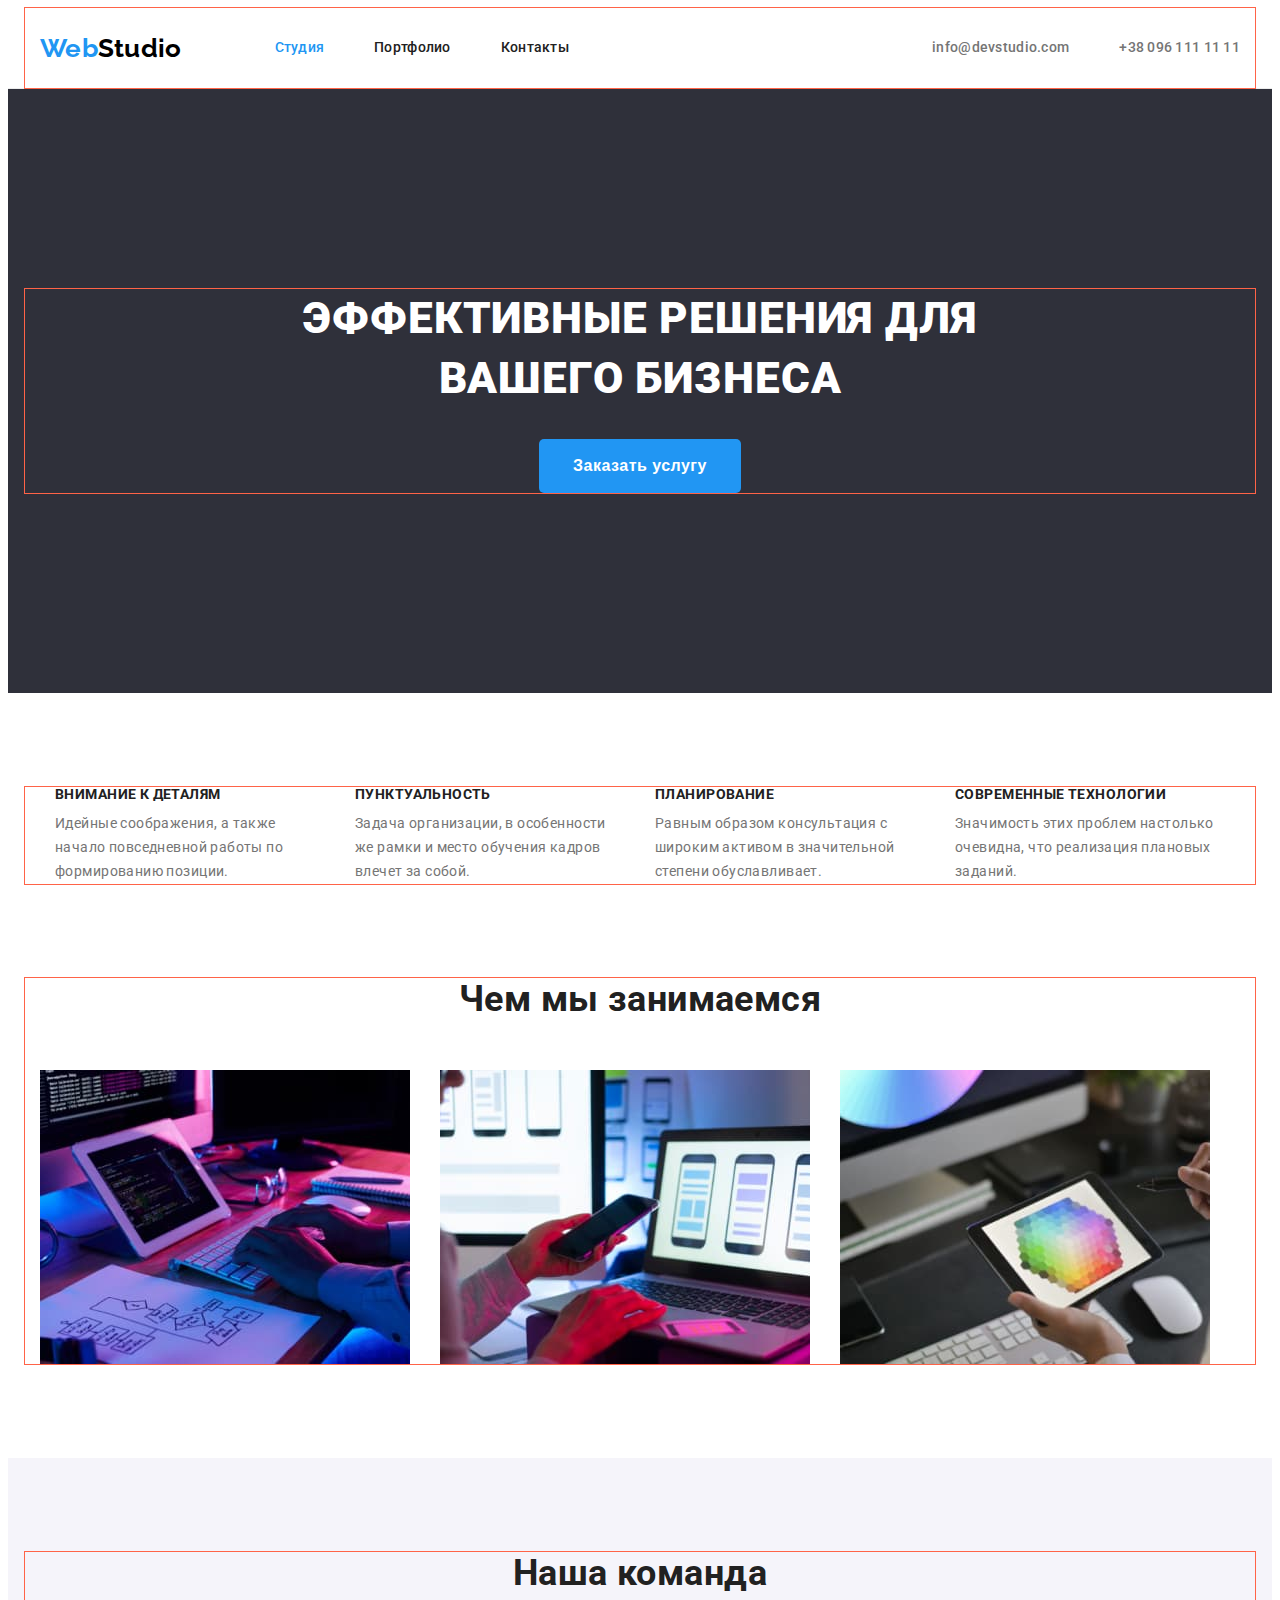
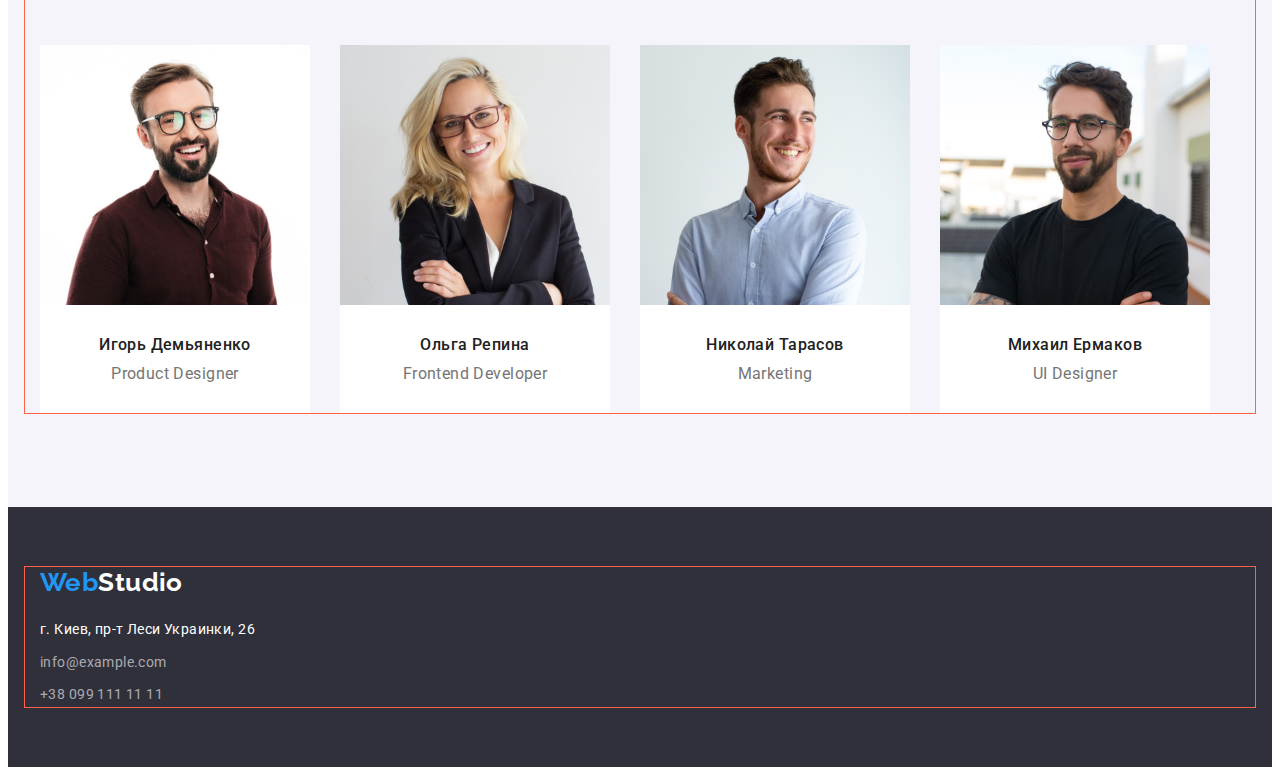
==== index.html @ d10e5b2d "New repositpry" ====
<!DOCTYPE html>
<html lang="ru">
  <head>
    <meta charset="UTF-8" />
    <meta http-equiv="X-UA-Compatible" content="IE=edge" />
    <meta name="viewport" content="width=device-width, initial-scale=1.0" />
    <title>Студия</title>

    <link rel="preconnect" href="https://fonts.googleapis.com" />
    <link rel="preconnect" href="https://fonts.gstatic.com" crossorigin />
    <link
      href="https://fonts.googleapis.com/css2?family=Raleway:wght@700&family=Roboto:wght@400;500;700;900&display=swap"
      rel="stylesheet"
    />
    <link
      rel="stylesheet"
      href="https://cdnjs.cloudflare.com/ajax/libs/modern-normalize/1.1.0/modern-normalize.min.css"
      integrity="sha512-wpPYUAdjBVSE4KJnH1VR1HeZfpl1ub8YT/NKx4PuQ5NmX2tKuGu6U/JRp5y+Y8XG2tV+wKQpNHVUX03MfMFn9Q=="
      crossorigin="anonymous"
      referrerpolicy="no-referrer"
    />
    <link rel="stylesheet" href="./css/styles.css" />
  </head>
  <body>
    <!-- Шапка сайта -->
    <header class="line">
      <nav class="nav-menu main-menu container">
        <a href="./index.html" class="logo"> <span>Web</span>Studio</a>
        <ul class="list menu">
          <li class="item"><a href="./index.html" class="link current">Студия</a></li>
          <li class="item"><a href="./portfolio.html" class="link">Портфолио</a></li>
          <li class="item"><a href="" class="link">Контакты</a></li>
        </ul>
        <!-- <div class="main-menu"> -->
        <!-- </div> -->
        <ul class="list group">
          <li class="contact-info">
            <a href="mailto:info@devstudio.com" class="contacts">info@devstudio.com</a>
          </li>
          <li class="contact-info">
            <a href="tel:+380961111111" class="contacts">+38 096 111 11 11</a>
          </li>
        </ul>
      </nav>
    </header>
    <main>
      <!-- Герой -->
      <section class="hero section-hero">
        <div class="container">
          <h1 class="hero-title">Эффективные решения для вашего бизнеса</h1>
          <button type="button" class="button order">Заказать услугу</button>
        </div>
      </section>
      <!-- Особености -->
      <section class="section">
        <div class="container">
          <h2 class="headline visiable">Особености</h2>
          <ul class="list features-flex">
            <li class="features-element">
              <h3 class="title">Внимание к деталям</h3>
              <p class="text">
                Идейные соображения, а также начало повседневной работы по формированию позиции.
              </p>
            </li>
            <li class="features-element">
              <h3 class="title">Пунктуальность</h3>
              <p class="text">
                Задача организации, в особенности же рамки и место обучения кадров влечет за собой.
              </p>
            </li>
            <li class="features-element">
              <h3 class="title">Планирование</h3>
              <p class="text">
                Равным образом консультация с широким активом в значительной степени обуславливает.
              </p>
            </li>
            <li class="features-element">
              <h3 class="title">Современные технологии</h3>
              <p class="text">
                Значимость этих проблем настолько очевидна, что реализация плановых заданий.
              </p>
            </li>
          </ul>
        </div>
      </section>

      <section class="section hide">
        <div class="container">
          <h2 class="headline">Чем мы занимаемся</h2>
          <ul class="list jobs">
            <li class="example">
              <img src="./images/box1.jpg" alt="планшет и клавиатура" width="100%" height="auto" />
            </li>
            <li class="example">
              <img src="./images/box2.jpg" alt="мобильный телефон" width="100%" height="auto" />
            </li>
            <li class="example">
              <img src="./images/box3.jpg" alt="графический планшет" width="100%" height="auto" />
            </li>
          </ul>
        </div>
      </section>

      <section class="team section">
        <div class="container">
          <h2 class="headline team">Наша команда</h2>
          <ul class="list teammates">
            <li class="cards">
              <img
                src="./images/person1.jpg"
                alt="фото Игоря Демьяненок"
                width="270"
                height="260"
              />
              <div class="info">
                <h3 class="name">Игорь Демьяненко</h3>
                <p lang="en" class="position">Product Designer</p>
              </div>
            </li>
            <li class="cards">
              <img src="./images/person2.jpg" alt="фото Ольги Репиной" width="270" height="260" />
              <div class="info">
                <h3 class="name">Ольга Репина</h3>
                <p lang="en" class="position">Frontend Developer</p>
              </div>
            </li>
            <li class="cards">
              <img
                src="./images/person3.jpg"
                alt="фото Николая Тарасова"
                width="270"
                height="260"
              />
              <div class="info">
                <h3 class="name">Николай Тарасов</h3>
                <p lang="en" class="position">Marketing</p>
              </div>
            </li>
            <li class="cards">
              <img
                src="./images/person4.jpg"
                alt="фото Михаила Ермакова"
                width="270"
                height="260"
              />
              <div class="info">
                <h3 class="name">Михаил Ермаков</h3>
                <p lang="en" class="position">UI Designer</p>
              </div>
            </li>
          </ul>
        </div>
      </section>
    </main>

    <footer class="footer bot">
      <div class="container">
        <a href="./index.html" class="logo-title"> <span class="logo bottom">Web</span>Studio</a>
        <address>
          <ul class="list contacts">
            <li class="address-bottom">
              <a
                href="https://goo.gl/maps/bymyzsBZVKp1gUPQ6"
                target="_blank"
                rel="noopener noreferrer"
                class="footer"
                >г. Киев, пр-т Леси Украинки, 26</a
              >
            </li>
            <li class="address-bottom">
              <a href="mailto:info@example.com" class="footer link">info@example.com</a>
            </li>
            <li class="address-bottom">
              <a href="tel:+380991111111" class="footer link">+38 099 111 11 11</a>
            </li>
          </ul>
        </address>
      </div>
    </footer>
  </body>
</html>
---- css/styles.css ----
/* основной цвет #212121 */
/* вторичный #757575 */
/* белый #FFFFFF 
белый футер мейл телефон color: rgba(255, 255, 255, 0.6);
*/
/* акцент #2196F3 */
/* вторичный цвет фона #F5F4FA */
/* линия в хедере #ECECEC */
/* линия для портфолио*/

:root {
  --primary-text-color: #212121;
  --secondary-text-color: #757575;
  --accent-color: #2196f3;
  --butons-text-color: #ffffff;
  --contacts-text-color: rgba(255, 255, 255, 0.6);
  --primary-white-color: #ffffff;
  --secondary-white-color: #f5f4fa;
  --primary-logo-color: #000000;
  --header-line-color: #ececec;
  --border-portfolio-color: #eeeeee;
}

.list {
  list-style: none;
  margin: 0;
  padding: 0;
}

img {
  display: block;
  max-width: 100%;
  height: auto;
}

/* Body */

body {
  background-color: var(--primary-white-color);
  color: var(--primary-text-color);
  font-family: 'Roboto', sans-serif;
  letter-spacing: 0.03em;
  font-size: 14px;
  font-weight: 400;
  font-style: normal;
}

/* container */

.container {
  width: 1200px;
  padding-left: 15px;
  padding-right: 15px;
  margin-left: auto;
  margin-right: auto;
  outline: 1px solid tomato;
}

.section {
  padding-top: 94px;
  padding-bottom: 94px;
}

.section-hero {
  padding: 200px 0;
}

.section.hide {
  padding-top: 0;
}

/* .section + .section {
  padding-top: 0;
} */

/* Logo */

.logo {
  color: var(--primary-logo-color);
  font-family: 'Raleway', sans-serif;
  text-decoration: none;
  font-weight: 700;
  font-size: 26px;
  line-height: 1.19;

  margin-right: 93px;
  padding-top: 24px;
  padding-bottom: 24px;
}

.logo.bottom {
  margin-right: 0;
  padding: 0%;
}

.logo span {
  color: var(--accent-color);
}

/* title */

.headline {
  font-weight: 700;
  font-size: 36px;
  line-height: 1.17;
  text-align: center;
  margin-bottom: 0;
  margin-top: 0;
  padding-bottom: 50px;
}

.headline.team {
  padding: 0;
  margin-bottom: 50px;
}
.visiable {
  display: none;
}

/* list */

.list .text {
  color: var(--secondary-text-color);
  font-size: 14px;
  line-height: 1.71;

  margin-top: 0;
  margin-bottom: 0;
}

.list .name {
  font-weight: 500;
  font-size: 16px;
  line-height: 1.19;
  text-align: center;
  margin: 0;
  /* margin-top: 30px;*/
  margin-bottom: 10px;
}

.list .position {
  color: var(--secondary-text-color);
  font-size: 16px;
  line-height: 1.19;
  text-align: center;
  margin: 0;
  /* margin-bottom: 30px; */
}

/* Header line */

.line {
  border-bottom: 1px solid var(--header-line-color);
}

/* Nav bar */

.nav-menu {
  font-weight: 500;
  font-size: 14px;
  line-height: 1.14;
  letter-spacing: 0.02em;
}

.nav-menu.main-menu {
  display: flex;
  align-items: center;
  justify-content: flex-start;
}

.nav-menu .link {
  display: block;
  padding-top: 32px;
  padding-bottom: 32px;

  color: var(--primary-text-color);
  text-decoration: none;
}

.nav-menu .item {
  margin-right: 50px;
}

.nav-menu .item:last-child {
  margin-right: 0;
}

.nav-menu .contacts {
  color: var(--secondary-text-color);
  text-decoration: none;
  padding: 32px 0px;
  display: block;
}

.nav-menu .link:hover,
.nav-menu .link:focus,
.nav-menu .contacts:hover,
.nav-menu .contacts:focus {
  color: var(--accent-color);
}

.nav-menu .link.current {
  color: var(--accent-color);
}

.menu {
  display: flex;
  margin-right: auto;
}

.group {
  display: flex;
}

.group .contact-info {
  margin-right: 50px;
}

.group .contact-info:last-child {
  margin-right: 0;
}

/* .contact-flex {
  display: flex;
  align-items: center;
} */

/* .contact-item:nth-last-child() {
  margin-right: 50px;
} */

/* Hero */

.hero {
  background-color: #2f303a;
  text-align: center;
  letter-spacing: 0.06em;
}

.hero-title {
  color: var(--primary-white-color);
  font-weight: 900;
  font-size: 44px;
  line-height: 1.36;
  text-transform: uppercase;
  width: 696px;
  text-align: center;

  margin: 0 auto;
  margin-bottom: 30px;
}

/* features */

.features-flex {
  display: flex;
  justify-content: center;
}

.features-element {
  margin-right: 30px;
  width: 270px;
}

.features-element:last-child {
  margin-right: 0;
}

.list .title {
  font-weight: 700;
  font-size: 14px;
  line-height: 1.14;
  text-transform: uppercase;

  margin-top: 0;
  margin-bottom: 10px;
}

.list.contacts {
  line-height: 1.71;
  font-style: normal;
}

/* jobs */

.jobs {
  display: flex;
}

.jobs .example {
  margin-right: 30px;
  display: block;
}

.jobs .example:last-child {
  margin-right: 0;
}

/* team */

.team {
  background-color: var(--secondary-white-color);
}

.teammates {
  display: flex;
}

.team .cards {
  margin-right: 30px;
  background-color: var(--primary-white-color);
}

.team .cards:last-child {
  margin-right: 0;
}

.team .info {
  display: block;
  padding: 30px 0;
}
/* buttons */

.button {
  color: var(--primary-text-color);
  background-color: var(--secondary-white-color);
  font-style: normal;
  font-weight: 500;
  font-size: 16px;
  line-height: 1.63;
  text-align: center;
  letter-spacing: 0.03em;

  padding-top: 6px;
  padding-bottom: 6px;
  padding-left: 22px;
  padding-right: 22px;

  border-radius: 5px;
  border-color: transparent;

  cursor: pointer;
}

.button:hover,
.button:focus {
  color: var(--butons-text-color);
  background-color: var(--accent-color);
}

.button.primary {
  color: var(--butons-text-color);
  background-color: var(--accent-color);
}

.button.order {
  color: var(--butons-text-color);
  background-color: var(--accent-color);
  font-weight: 700;
  font-size: 16px;
  line-height: 1.87;

  border-radius: 5px;
  padding: 10px 32px;
  align-items: center;
  text-align: center;
}

.footer {
  color: var(--primary-white-color);
  background-color: #2f303a;
  text-decoration: none;
}

.footer.bot {
  padding: 60px 0;
}

.address-bottom {
  margin-bottom: 9px;
}

.address-bottom:nth-last-child(1) {
  margin-bottom: 0;
}

.logo-title {
  color: var(--primary-white-color);
  font-family: Raleway;
  font-weight: 700;
  font-size: 26px;
  line-height: 31px;
  text-decoration: none;

  display: inline-block;
  margin-bottom: 20px;
}

.logo-title > .logo {
  color: var(--accent-color);
}
.footer.link {
  color: var(--contacts-text-color);
}

.footer:hover,
.footer:focus,
.logo-title:focus,
.logo-title:hover {
  color: var(--accent-color);
}

.filtres {
  display: flex;
  justify-content: center;
  margin-bottom: 50px;
}

.filtres > .type {
  margin-right: 8px;
}

.filtres > .type:last-child {
  margin-right: 0;
}

.portfolio-filtration {
  display: flex;
  flex-wrap: wrap;
  margin: -15px;
}

.portfolio-item {
  /* width: calc((100% - 60px) / 3); */
  width: 370px;
  margin: 15px;
}

.project-img {
  display: block;
  max-width: 100%;
  height: auto;
}

.card {
  border: 1px solid var(--border-portfolio-color);
  border-top: 0;
  padding: 20px 24px;
}

/* 0.2
.portfolio-filtration > .item:nth-child(3n + 1) {
  margin-left: 0;
}

.portfolio-filtration > .item:nth-child(3n + 3) {
  margin-right: 0;
} */

/* ver 0.1

.portfolio-filtration > .item:nth-child(3n) {
  margin-right: 0;
}

.portfolio-filtration > .item:nth-last-child(-n + 3) {
  margin-bottom: 0;
} */

.projects {
  font-weight: 700;
  font-size: 18px;
  line-height: 2;
  letter-spacing: 0.06em;
  margin-bottom: 4px;
  margin-top: 0;
}

.projects.description {
  font-weight: 400;
  font-size: 16px;
  line-height: 1.87;
  letter-spacing: 0.03em;
  color: var(--secondary-text-color);
  margin-top: 0;
  margin-bottom: 0px;
}

/* 
.feature-list .text {
  color: var(--secondary-text-color);
  list-style: none;
} */
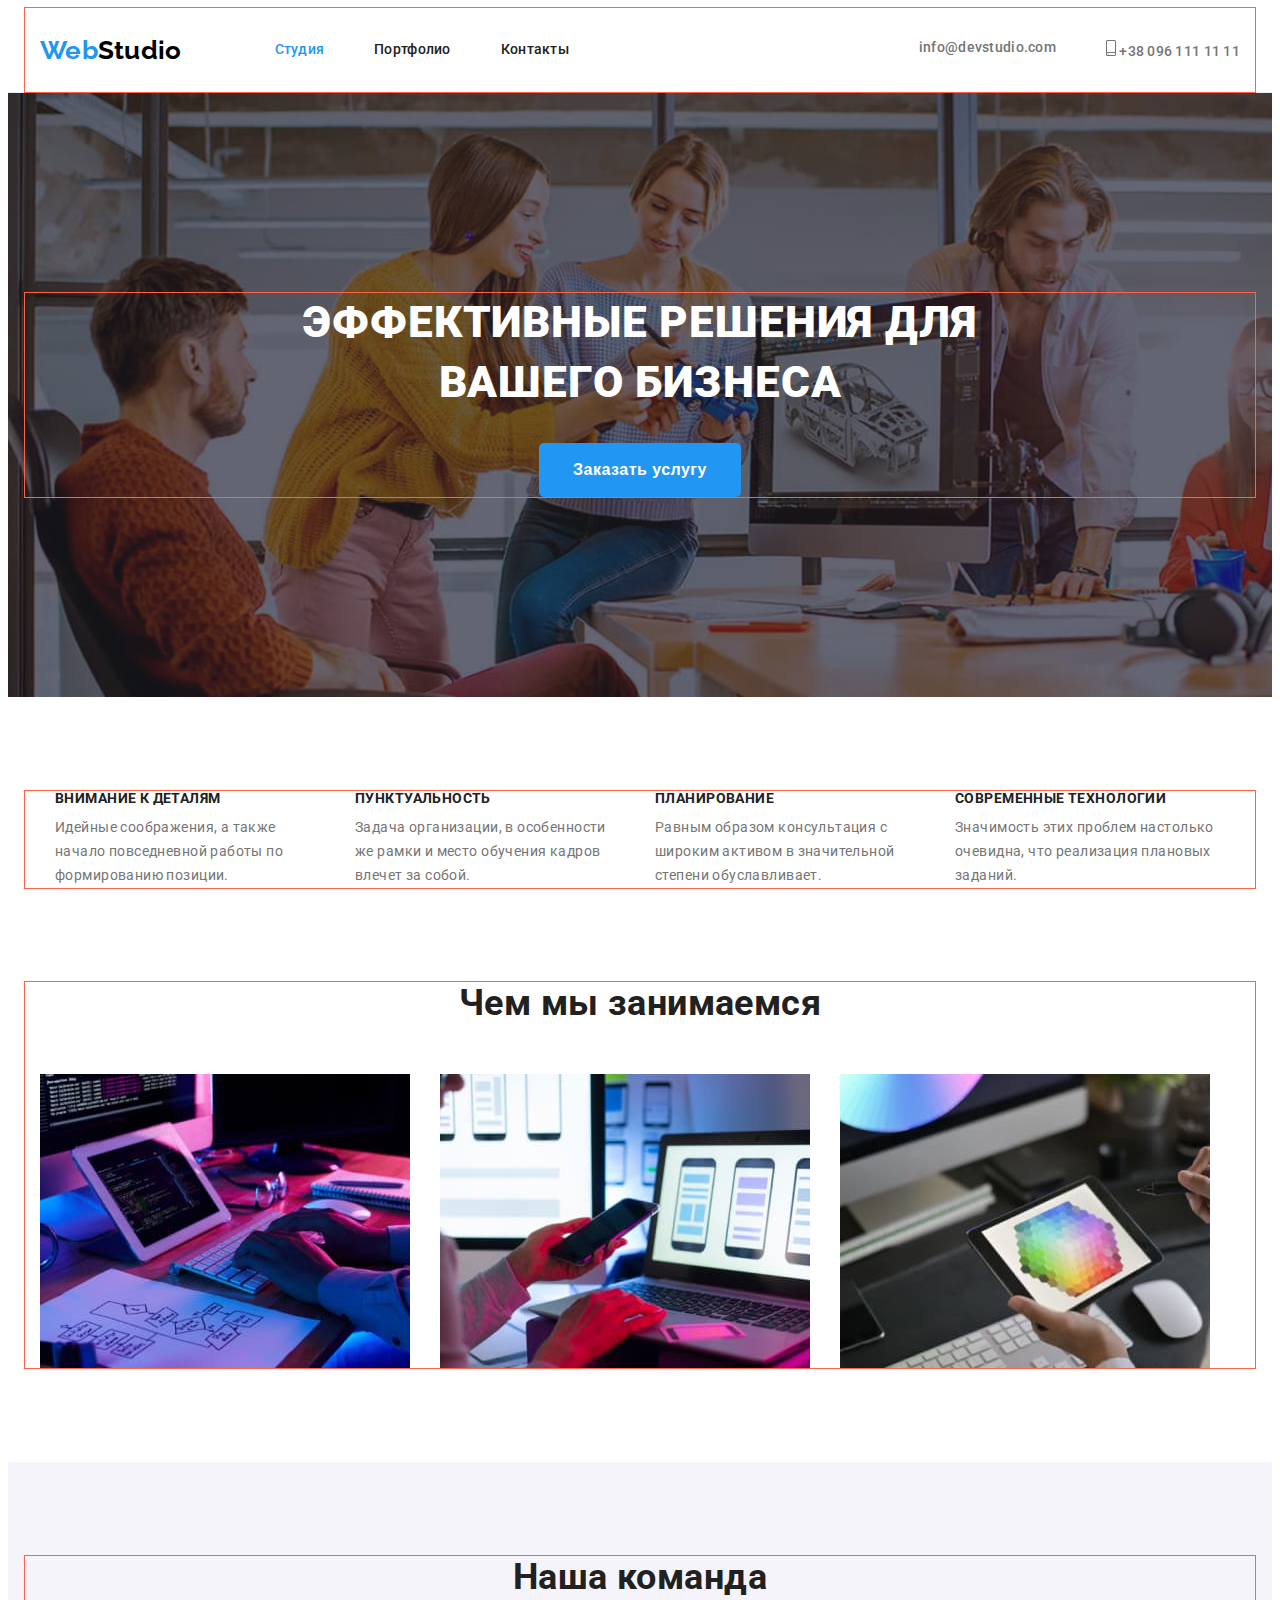
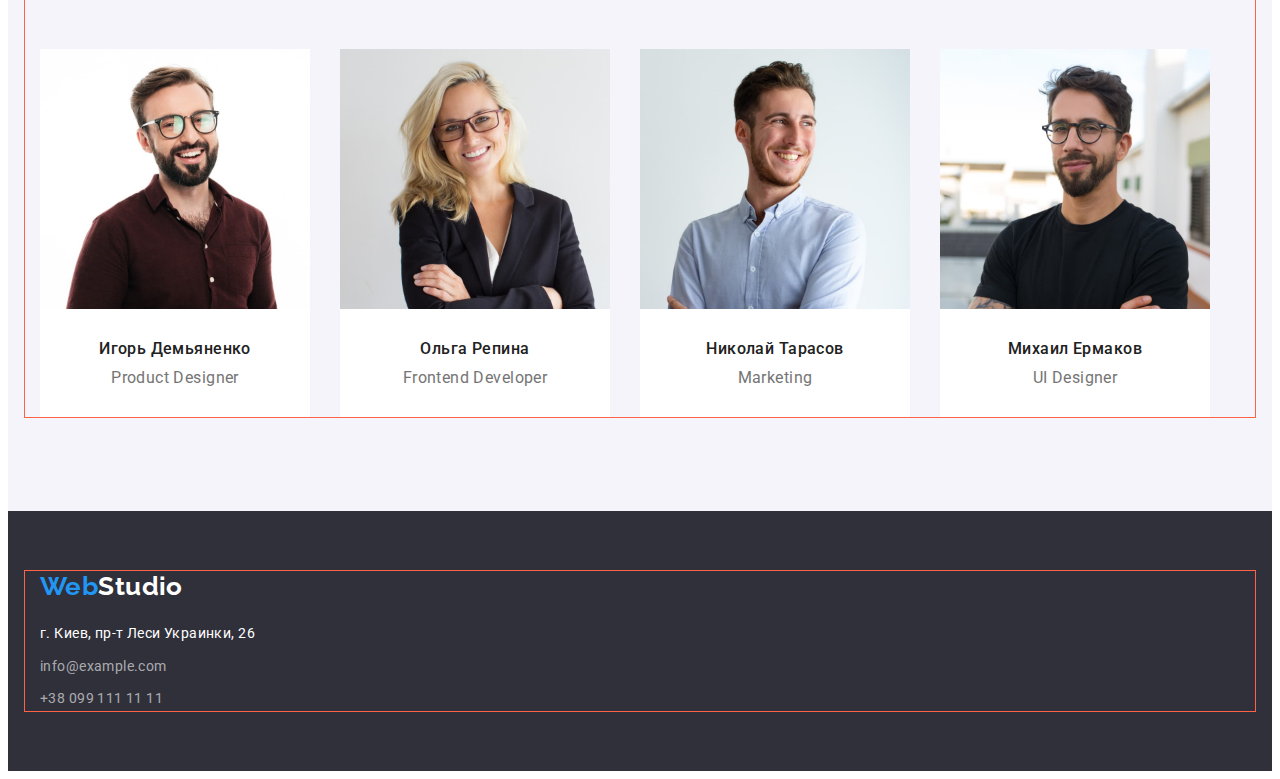
==== commit 2defe454: "update" ====
--- a/index.html
+++ b/index.html
@@ -38,7 +38,12 @@
             <a href="mailto:info@devstudio.com" class="contacts">info@devstudio.com</a>
           </li>
           <li class="contact-info">
-            <a href="tel:+380961111111" class="contacts">+38 096 111 11 11</a>
+            <a href="tel:+380961111111" class="contacts"
+              ><svg height="16" width="10">
+                <use href="./images/icons.svg#icon-smartphone"></use>
+              </svg>
+              +38 096 111 11 11</a
+            >
           </li>
         </ul>
       </nav>
--- a/css/styles.css
+++ b/css/styles.css
@@ -19,6 +19,7 @@
   --primary-logo-color: #000000;
   --header-line-color: #ececec;
   --border-portfolio-color: #eeeeee;
+  --hero-gradient: rgba(47, 48, 58, 0.4);
 }
 
 .list {
@@ -235,6 +236,10 @@
   background-color: #2f303a;
   text-align: center;
   letter-spacing: 0.06em;
+  background-image: linear-gradient(to right, var(--hero-gradient), var(--hero-gradient)),
+    url(../images/Image.jpg);
+  background-repeat: no-repeat;
+  background-size: 1600px;
 }
 
 .hero-title {
@@ -336,7 +341,7 @@
   padding-left: 22px;
   padding-right: 22px;
 
-  border-radius: 5px;
+  border-radius: 4px;
   border-color: transparent;
 
   cursor: pointer;
@@ -346,6 +351,8 @@
 .button:focus {
   color: var(--butons-text-color);
   background-color: var(--accent-color);
+  box-shadow: 0px 3px 1px rgba(0, 0, 0, 0.1), 0px 1px 2px rgba(0, 0, 0, 0.08),
+    0px 2px 2px rgba(0, 0, 0, 0.12);
 }
 
 .button.primary {
@@ -434,6 +441,11 @@
   /* width: calc((100% - 60px) / 3); */
   width: 370px;
   margin: 15px;
+}
+
+.portfolio-item:hover {
+  box-shadow: 0px 1px 1px rgba(0, 0, 0, 0.12), 0px 4px 4px rgba(0, 0, 0, 0.06),
+    1px 4px 6px rgba(0, 0, 0, 0.16);
 }
 
 .project-img {
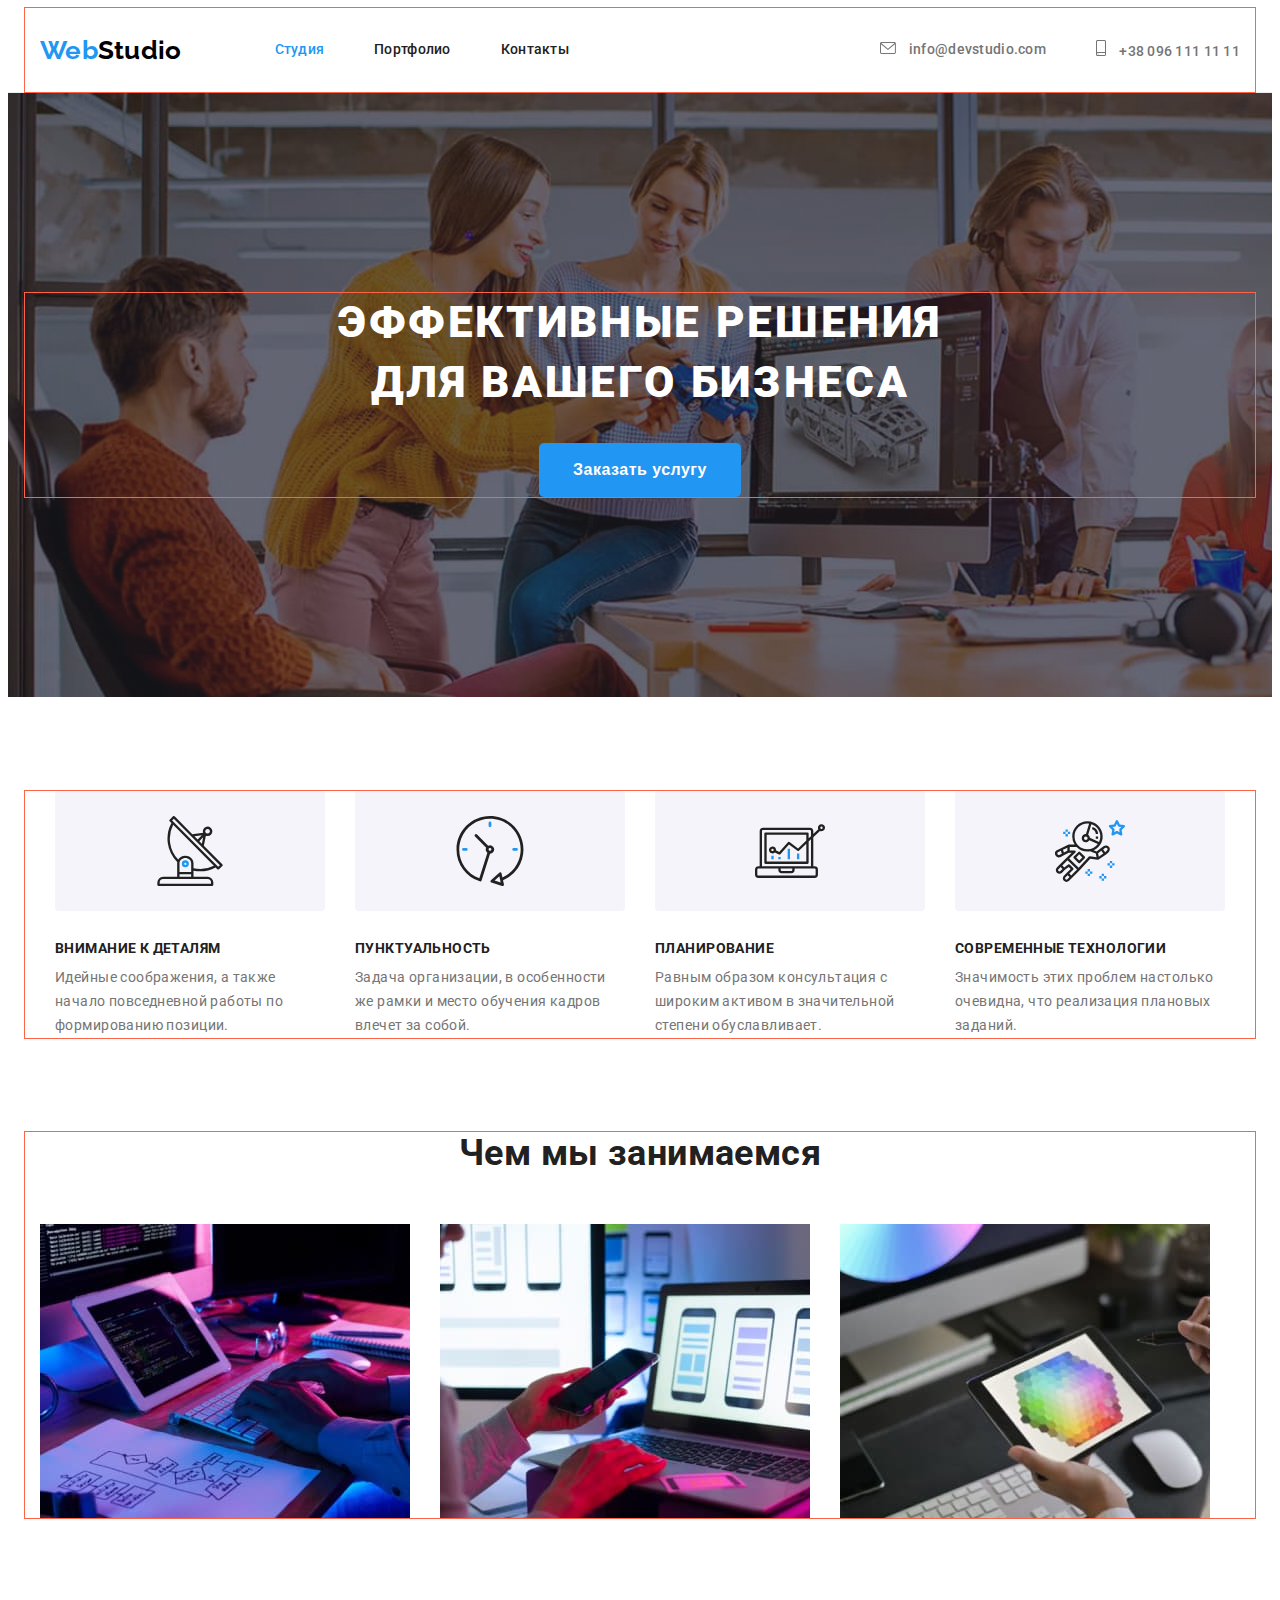
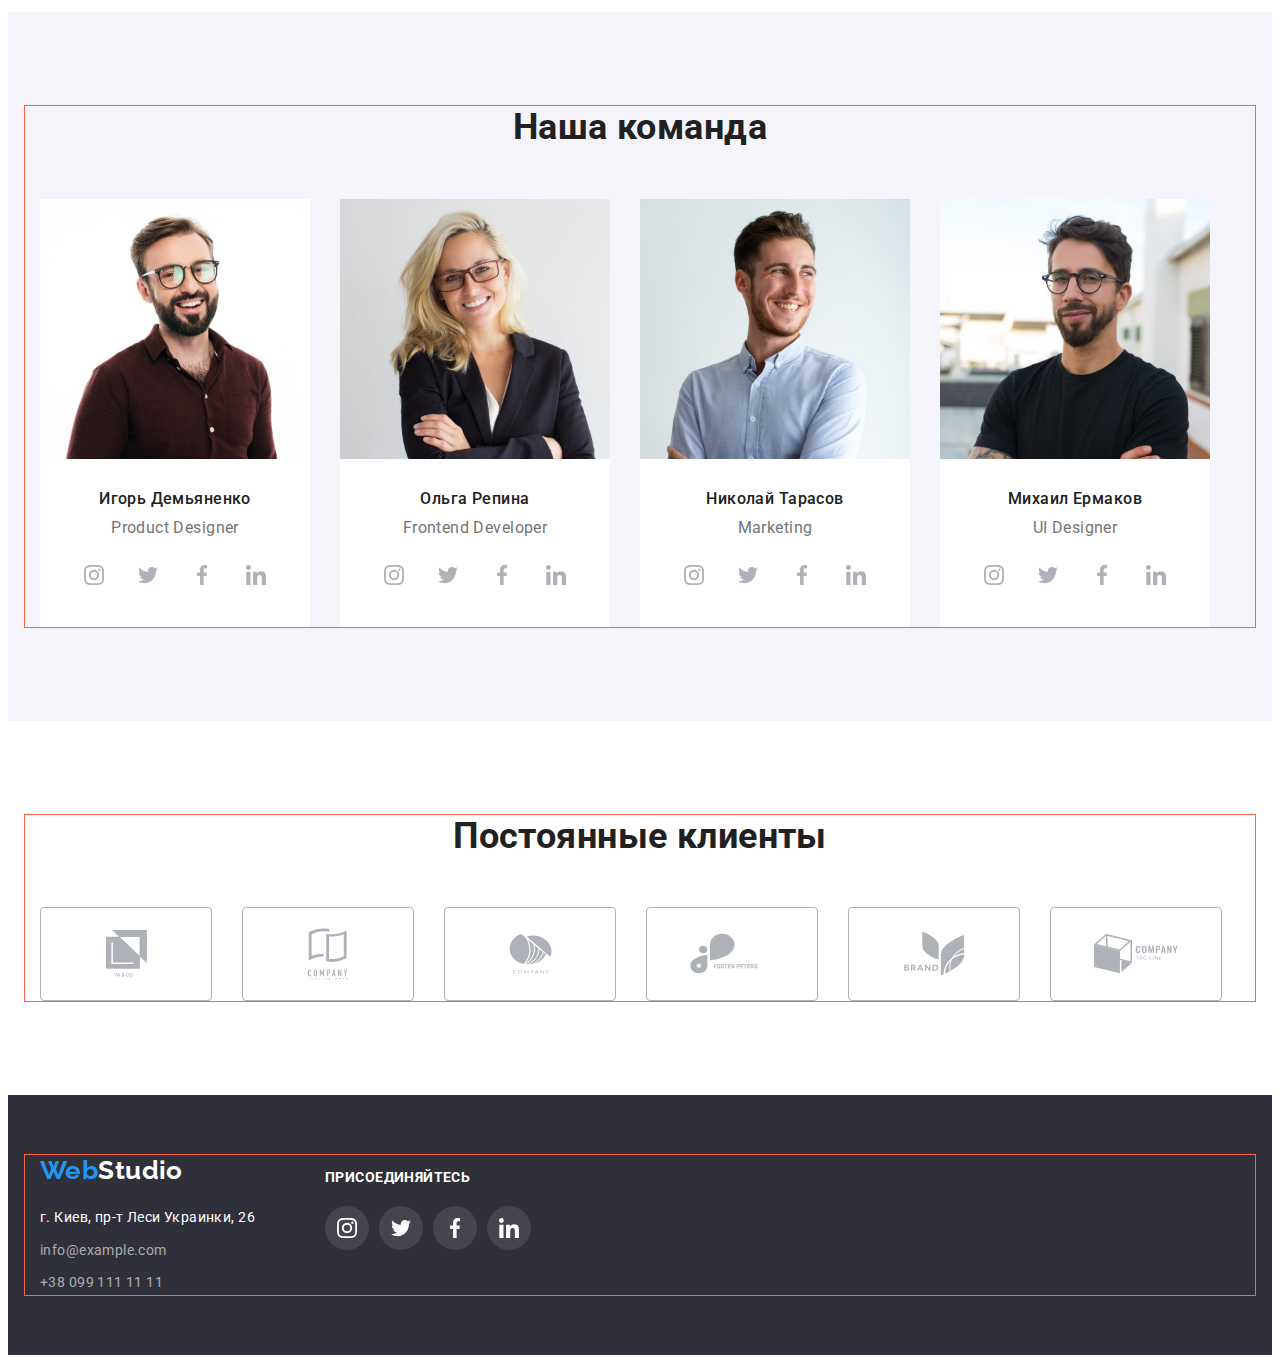
==== commit fd62474b: "Update index.html" ====
--- a/index.html
+++ b/index.html
@@ -24,29 +24,38 @@
   <body>
     <!-- Шапка сайта -->
     <header class="line">
-      <nav class="nav-menu main-menu container">
-        <a href="./index.html" class="logo"> <span>Web</span>Studio</a>
-        <ul class="list menu">
-          <li class="item"><a href="./index.html" class="link current">Студия</a></li>
-          <li class="item"><a href="./portfolio.html" class="link">Портфолио</a></li>
-          <li class="item"><a href="" class="link">Контакты</a></li>
-        </ul>
+      <div class="nav-menu main-menu container">
+        <nav class="nav-menu main-menu">
+          <a href="./index.html" class="logo"> <span>Web</span>Studio</a>
+          <ul class="list menu">
+            <li class="item"><a href="./index.html" class="link current">Студия</a></li>
+            <li class="item"><a href="./portfolio.html" class="link">Портфолио</a></li>
+            <li class="item"><a href="" class="link">Контакты</a></li>
+          </ul>
+        </nav>
         <!-- <div class="main-menu"> -->
         <!-- </div> -->
-        <ul class="list group">
-          <li class="contact-info">
-            <a href="mailto:info@devstudio.com" class="contacts">info@devstudio.com</a>
-          </li>
-          <li class="contact-info">
-            <a href="tel:+380961111111" class="contacts"
-              ><svg height="16" width="10">
-                <use href="./images/icons.svg#icon-smartphone"></use>
-              </svg>
-              +38 096 111 11 11</a
-            >
-          </li>
-        </ul>
-      </nav>
+        <div class="nav-menu contact-menu">
+          <ul class="list group">
+            <li class="contact-info">
+              <a href="mailto:info@devstudio.com" class="contacts envelope">
+                <svg class="contact-icon" height="12" width="16">
+                  <use href="./images/icons.svg#icon-envelope"></use>
+                </svg>
+                info@devstudio.com
+              </a>
+            </li>
+            <li class="contact-info">
+              <a href="tel:+380961111111" class="contacts">
+                <svg class="contact-icon" height="16" width="10">
+                  <use href="./images/icons.svg#icon-smartphone"></use>
+                </svg>
+                +38 096 111 11 11
+              </a>
+            </li>
+          </ul>
+        </div>
+      </div>
     </header>
     <main>
       <!-- Герой -->
@@ -59,27 +68,47 @@
       <!-- Особености -->
       <section class="section">
         <div class="container">
-          <h2 class="headline visiable">Особености</h2>
+          <h2 class="headline visually-hidden">Особености</h2>
           <ul class="list features-flex">
             <li class="features-element">
+              <div class="features-icon">
+                <svg class="features-item" height="70" width="70">
+                  <use href="./images/icons.svg#icon-antenna"></use>
+                </svg>
+              </div>
               <h3 class="title">Внимание к деталям</h3>
               <p class="text">
                 Идейные соображения, а также начало повседневной работы по формированию позиции.
               </p>
             </li>
             <li class="features-element">
+              <div class="features-icon">
+                <svg class="features-item" height="70" width="70">
+                  <use href="./images/icons.svg#icon-clock"></use>
+                </svg>
+              </div>
               <h3 class="title">Пунктуальность</h3>
               <p class="text">
                 Задача организации, в особенности же рамки и место обучения кадров влечет за собой.
               </p>
             </li>
             <li class="features-element">
+              <div class="features-icon">
+                <svg class="features-item" height="70" width="70">
+                  <use href="./images/icons.svg#icon-diagram"></use>
+                </svg>
+              </div>
               <h3 class="title">Планирование</h3>
               <p class="text">
                 Равным образом консультация с широким активом в значительной степени обуславливает.
               </p>
             </li>
             <li class="features-element">
+              <div class="features-icon">
+                <svg class="features-item" height="70" width="70">
+                  <use href="./images/icons.svg#icon-astronaut"></use>
+                </svg>
+              </div>
               <h3 class="title">Современные технологии</h3>
               <p class="text">
                 Значимость этих проблем настолько очевидна, что реализация плановых заданий.
@@ -120,6 +149,36 @@
               <div class="info">
                 <h3 class="name">Игорь Демьяненко</h3>
                 <p lang="en" class="position">Product Designer</p>
+                <ul class="list social-links">
+                  <li class="social-bar">
+                    <a class="items" href="#"
+                      ><svg height="20" width="20">
+                        <use href="./images/icons.svg#icon-instagram"></use>
+                      </svg>
+                    </a>
+                  </li>
+                  <li class="social-bar">
+                    <a class="items" href="#"
+                      ><svg height="20" width="20">
+                        <use href="./images/icons.svg#icon-twitter"></use>
+                      </svg>
+                    </a>
+                  </li>
+                  <li class="social-bar">
+                    <a class="items" href="#"
+                      ><svg height="20" width="20">
+                        <use href="./images/icons.svg#icon-facebook"></use>
+                      </svg>
+                    </a>
+                  </li>
+                  <li class="social-bar">
+                    <a class="items" href="#"
+                      ><svg height="20" width="20">
+                        <use href="./images/icons.svg#icon-linkedin"></use>
+                      </svg>
+                    </a>
+                  </li>
+                </ul>
               </div>
             </li>
             <li class="cards">
@@ -127,6 +186,36 @@
               <div class="info">
                 <h3 class="name">Ольга Репина</h3>
                 <p lang="en" class="position">Frontend Developer</p>
+                <ul class="list social-links">
+                  <li class="social-bar">
+                    <a class="items" href="#"
+                      ><svg height="20" width="20">
+                        <use href="./images/icons.svg#icon-instagram"></use>
+                      </svg>
+                    </a>
+                  </li>
+                  <li class="social-bar">
+                    <a class="items" href="#"
+                      ><svg height="20" width="20">
+                        <use href="./images/icons.svg#icon-twitter"></use>
+                      </svg>
+                    </a>
+                  </li>
+                  <li class="social-bar">
+                    <a class="items" href="#"
+                      ><svg height="20" width="20">
+                        <use href="./images/icons.svg#icon-facebook"></use>
+                      </svg>
+                    </a>
+                  </li>
+                  <li class="social-bar">
+                    <a class="items" href="#"
+                      ><svg height="20" width="20">
+                        <use href="./images/icons.svg#icon-linkedin"></use>
+                      </svg>
+                    </a>
+                  </li>
+                </ul>
               </div>
             </li>
             <li class="cards">
@@ -139,6 +228,36 @@
               <div class="info">
                 <h3 class="name">Николай Тарасов</h3>
                 <p lang="en" class="position">Marketing</p>
+                <ul class="list social-links">
+                  <li class="social-bar">
+                    <a class="items" href="#"
+                      ><svg height="20" width="20">
+                        <use href="./images/icons.svg#icon-instagram"></use>
+                      </svg>
+                    </a>
+                  </li>
+                  <li class="social-bar">
+                    <a class="items" href="#"
+                      ><svg height="20" width="20">
+                        <use href="./images/icons.svg#icon-twitter"></use>
+                      </svg>
+                    </a>
+                  </li>
+                  <li class="social-bar">
+                    <a class="items" href="#"
+                      ><svg height="20" width="20">
+                        <use href="./images/icons.svg#icon-facebook"></use>
+                      </svg>
+                    </a>
+                  </li>
+                  <li class="social-bar">
+                    <a class="items" href="#"
+                      ><svg height="20" width="20">
+                        <use href="./images/icons.svg#icon-linkedin"></use>
+                      </svg>
+                    </a>
+                  </li>
+                </ul>
               </div>
             </li>
             <li class="cards">
@@ -151,7 +270,86 @@
               <div class="info">
                 <h3 class="name">Михаил Ермаков</h3>
                 <p lang="en" class="position">UI Designer</p>
-              </div>
+                <ul class="list social-links">
+                  <li class="social-bar">
+                    <a class="items" href="#"
+                      ><svg height="20" width="20">
+                        <use href="./images/icons.svg#icon-instagram"></use>
+                      </svg>
+                    </a>
+                  </li>
+                  <li class="social-bar">
+                    <a class="items" href="#"
+                      ><svg height="20" width="20">
+                        <use href="./images/icons.svg#icon-twitter"></use>
+                      </svg>
+                    </a>
+                  </li>
+                  <li class="social-bar">
+                    <a class="items" href="#"
+                      ><svg height="20" width="20">
+                        <use href="./images/icons.svg#icon-facebook"></use>
+                      </svg>
+                    </a>
+                  </li>
+                  <li class="social-bar">
+                    <a class="items" href="#"
+                      ><svg height="20" width="20">
+                        <use href="./images/icons.svg#icon-linkedin"></use>
+                      </svg>
+                    </a>
+                  </li>
+                </ul>
+              </div>
+            </li>
+          </ul>
+        </div>
+      </section>
+      <section class="section">
+        <div class="container">
+          <h2 class="headline">Постоянные клиенты</h2>
+          <ul class="list clients">
+            <li class="partners">
+              <a class="company-logo" href="#"
+                ><svg width="41" height="47">
+                  <use href="./images/icons.svg#icon-logo-yaco"></use>
+                </svg>
+              </a>
+            </li>
+            <li class="partners">
+              <a class="company-logo" href="#"
+                ><svg width="40" height="52">
+                  <use href="./images/icons.svg#icon-logo-tagline"></use>
+                </svg>
+              </a>
+            </li>
+            <li class="partners">
+              <a class="company-logo" href="#"
+                ><svg width="43" height="41">
+                  <use href="./images/icons.svg#icon-logo-company"></use>
+                </svg>
+              </a>
+            </li>
+            <li class="partners">
+              <a class="company-logo" href="#"
+                ><svg width="84" height="41">
+                  <use href="./images/icons.svg#icon-logo-foster"></use>
+                </svg>
+              </a>
+            </li>
+            <li class="partners">
+              <a class="company-logo" href="#"
+                ><svg width="63" height="45">
+                  <use href="./images/icons.svg#icon-logo-brand"></use>
+                </svg>
+              </a>
+            </li>
+            <li class="partners">
+              <a class="company-logo" href="#"
+                ><svg width="84" height="41">
+                  <use href="./images/icons.svg#icon-logo-comtag"></use>
+                </svg>
+              </a>
             </li>
           </ul>
         </div>
@@ -159,27 +357,62 @@
     </main>
 
     <footer class="footer bot">
-      <div class="container">
-        <a href="./index.html" class="logo-title"> <span class="logo bottom">Web</span>Studio</a>
-        <address>
-          <ul class="list contacts">
-            <li class="address-bottom">
-              <a
-                href="https://goo.gl/maps/bymyzsBZVKp1gUPQ6"
-                target="_blank"
-                rel="noopener noreferrer"
-                class="footer"
-                >г. Киев, пр-т Леси Украинки, 26</a
-              >
-            </li>
-            <li class="address-bottom">
-              <a href="mailto:info@example.com" class="footer link">info@example.com</a>
-            </li>
-            <li class="address-bottom">
-              <a href="tel:+380991111111" class="footer link">+38 099 111 11 11</a>
-            </li>
-          </ul>
-        </address>
+      <div class="container content">
+        <div>
+          <a href="./index.html" class="logo-title"> <span class="logo bottom">Web</span>Studio</a>
+          <address>
+            <ul class="list contacts">
+              <li class="address-bottom">
+                <a
+                  href="https://goo.gl/maps/bymyzsBZVKp1gUPQ6"
+                  target="_blank"
+                  rel="noopener noreferrer"
+                  class="footer"
+                  >г. Киев, пр-т Леси Украинки, 26</a
+                >
+              </li>
+              <li class="address-bottom">
+                <a href="mailto:info@example.com" class="footer link">info@example.com</a>
+              </li>
+              <li class="address-bottom">
+                <a href="tel:+380991111111" class="footer link">+38 099 111 11 11</a>
+              </li>
+            </ul>
+          </address>
+        </div>
+        <div class="join-us-section">
+          <h2 class="text">присоединяйтесь</h2>
+          <ul class="list join-us-links">
+            <li class="social-bar">
+              <a class="items" href="#"
+                ><svg height="20" width="20">
+                  <use href="./images/icons.svg#icon-instagram"></use>
+                </svg>
+              </a>
+            </li>
+            <li class="social-bar">
+              <a class="items" href="#"
+                ><svg height="20" width="20">
+                  <use href="./images/icons.svg#icon-twitter"></use>
+                </svg>
+              </a>
+            </li>
+            <li class="social-bar">
+              <a class="items" href="#"
+                ><svg height="20" width="20">
+                  <use href="./images/icons.svg#icon-facebook"></use>
+                </svg>
+              </a>
+            </li>
+            <li class="social-bar">
+              <a class="items" href="#"
+                ><svg height="20" width="20">
+                  <use href="./images/icons.svg#icon-linkedin"></use>
+                </svg>
+              </a>
+            </li>
+          </ul>
+        </div>
       </div>
     </footer>
   </body>
--- a/css/styles.css
+++ b/css/styles.css
@@ -18,6 +18,7 @@
   --secondary-white-color: #f5f4fa;
   --primary-logo-color: #000000;
   --header-line-color: #ececec;
+  --primary-icon-color: #afb1b8;
   --border-portfolio-color: #eeeeee;
   --hero-gradient: rgba(47, 48, 58, 0.4);
 }
@@ -84,12 +85,14 @@
   font-size: 26px;
   line-height: 1.19;
 
+  display: block;
   margin-right: 93px;
   padding-top: 24px;
   padding-bottom: 24px;
 }
 
 .logo.bottom {
+  display: inline-block;
   margin-right: 0;
   padding: 0%;
 }
@@ -105,17 +108,26 @@
   font-size: 36px;
   line-height: 1.17;
   text-align: center;
-  margin-bottom: 0;
+  margin-bottom: 50px;
   margin-top: 0;
-  padding-bottom: 50px;
 }
 
 .headline.team {
   padding: 0;
   margin-bottom: 50px;
 }
-.visiable {
-  display: none;
+
+.visually-hidden {
+  position: absolute;
+  width: 1px;
+  height: 1px;
+  margin: -1px;
+  border: 0;
+  padding: 0;
+  white-space: nowrap;
+  clip-path: inset(100%);
+  clip: rect(0 0 0 0);
+  overflow: hidden;
 }
 
 /* list */
@@ -167,6 +179,14 @@
   display: flex;
   align-items: center;
   justify-content: flex-start;
+  margin-right: auto;
+}
+
+.nav-menu.contact-menu {
+  display: flex;
+  align-items: center;
+  justify-content: flex-start;
+  margin-right: 0;
 }
 
 .nav-menu .link {
@@ -188,9 +208,15 @@
 
 .nav-menu .contacts {
   color: var(--secondary-text-color);
+  fill: var(--secondary-text-color);
   text-decoration: none;
+  text-align: center;
   padding: 32px 0px;
   display: block;
+}
+
+.contacts.envelope {
+  padding: 34px 0px;
 }
 
 .nav-menu .link:hover,
@@ -198,6 +224,7 @@
 .nav-menu .contacts:hover,
 .nav-menu .contacts:focus {
   color: var(--accent-color);
+  fill: var(--accent-color);
 }
 
 .nav-menu .link.current {
@@ -247,9 +274,10 @@
   font-weight: 900;
   font-size: 44px;
   line-height: 1.36;
+  text-align: center;
+  letter-spacing: 0.06em;
   text-transform: uppercase;
-  width: 696px;
-  text-align: center;
+  max-width: 696px;
 
   margin: 0 auto;
   margin-bottom: 30px;
@@ -269,6 +297,18 @@
 
 .features-element:last-child {
   margin-right: 0;
+}
+
+.features-icon {
+  background-color: var(--secondary-white-color);
+  border-radius: 4px;
+  width: 270px;
+  height: 120px;
+  margin-bottom: 30px;
+}
+
+.features-icon > .features-item {
+  margin: 25px 100px;
 }
 
 .list .title {
@@ -286,6 +326,41 @@
   font-style: normal;
 }
 
+.list.social-links {
+  padding-top: 16px;
+  display: flex;
+  justify-content: center;
+  justify-items: center;
+  /* max-width: 206px; */
+}
+
+.social-links .social-bar {
+  margin-right: 10px;
+  /* width: 44px;
+  height: 44px; */
+}
+
+.social-links .social-bar:last-child {
+  margin-right: 0px;
+}
+
+.social-links .items {
+  display: flex;
+  width: 44px;
+  height: 44px;
+  justify-content: center;
+  justify-items: center;
+  align-items: center;
+  border-radius: 50%;
+  fill: var(--primary-icon-color);
+}
+
+.social-links .items:hover,
+.social-links .items:focus {
+  background-color: var(--accent-color);
+  fill: var(--butons-text-color);
+}
+
 /* jobs */
 
 .jobs {
@@ -324,6 +399,49 @@
   display: block;
   padding: 30px 0;
 }
+
+/* partners */
+
+.clients {
+  display: flex;
+}
+
+.partners {
+  display: flex;
+  width: 170px;
+  height: 92px;
+  justify-content: center;
+  justify-items: center;
+  align-items: center;
+  border: 1px solid var(--primary-icon-color);
+  border-radius: 4px;
+  margin-right: 30px;
+  fill: var(--primary-icon-color);
+}
+
+.partners:last-child {
+  margin-right: 0;
+}
+
+.partners > .company-logo {
+  display: flex;
+  width: 170px;
+  height: 92px;
+  justify-content: center;
+  justify-items: center;
+  align-items: center;
+  padding: 16px 32px;
+  fill: var(--primary-icon-color);
+}
+
+.partners:hover,
+.partners:focus,
+.company-logo:focus,
+.company-logo:hover {
+  fill: var(--accent-color);
+  border-color: var(--accent-color);
+}
+
 /* buttons */
 
 .button {
@@ -383,6 +501,60 @@
   padding: 60px 0;
 }
 
+.footer > .content {
+  display: flex;
+}
+
+.join-us-section {
+  margin-left: 70px;
+}
+
+.join-us-section > .text {
+  font-family: 'Roboto';
+  font-style: normal;
+  font-weight: 700;
+  font-size: 14px;
+  line-height: 1.14;
+  letter-spacing: 0.03em;
+  text-transform: uppercase;
+  color: var(--primary-white-color);
+
+  padding-top: 15px;
+  padding-bottom: 20px;
+  margin: 0;
+}
+
+.join-us-links {
+  display: flex;
+}
+
+.join-us-links > .social-bar {
+  margin-right: 10px;
+  /* width: 44px;
+  height: 44px; */
+}
+
+.join-us-links > .social-bar:last-child {
+  margin-right: 0px;
+}
+
+.join-us-links .items {
+  display: flex;
+  width: 44px;
+  height: 44px;
+  justify-content: center;
+  justify-items: center;
+  align-items: center;
+  border-radius: 50%;
+  background: rgba(255, 255, 255, 0.1);
+  fill: var(--primary-white-color);
+}
+
+.join-us-links .items:focus,
+.join-us-links .items:hover {
+  background-color: var(--accent-color);
+}
+
 .address-bottom {
   margin-bottom: 9px;
 }
@@ -396,7 +568,7 @@
   font-family: Raleway;
   font-weight: 700;
   font-size: 26px;
-  line-height: 31px;
+  line-height: 1.19;
   text-decoration: none;
 
   display: inline-block;
@@ -498,6 +670,10 @@
   margin-bottom: 0px;
 }
 
+.contact-icon {
+  margin-right: 10px;
+}
+
 /* 
 .feature-list .text {
   color: var(--secondary-text-color);
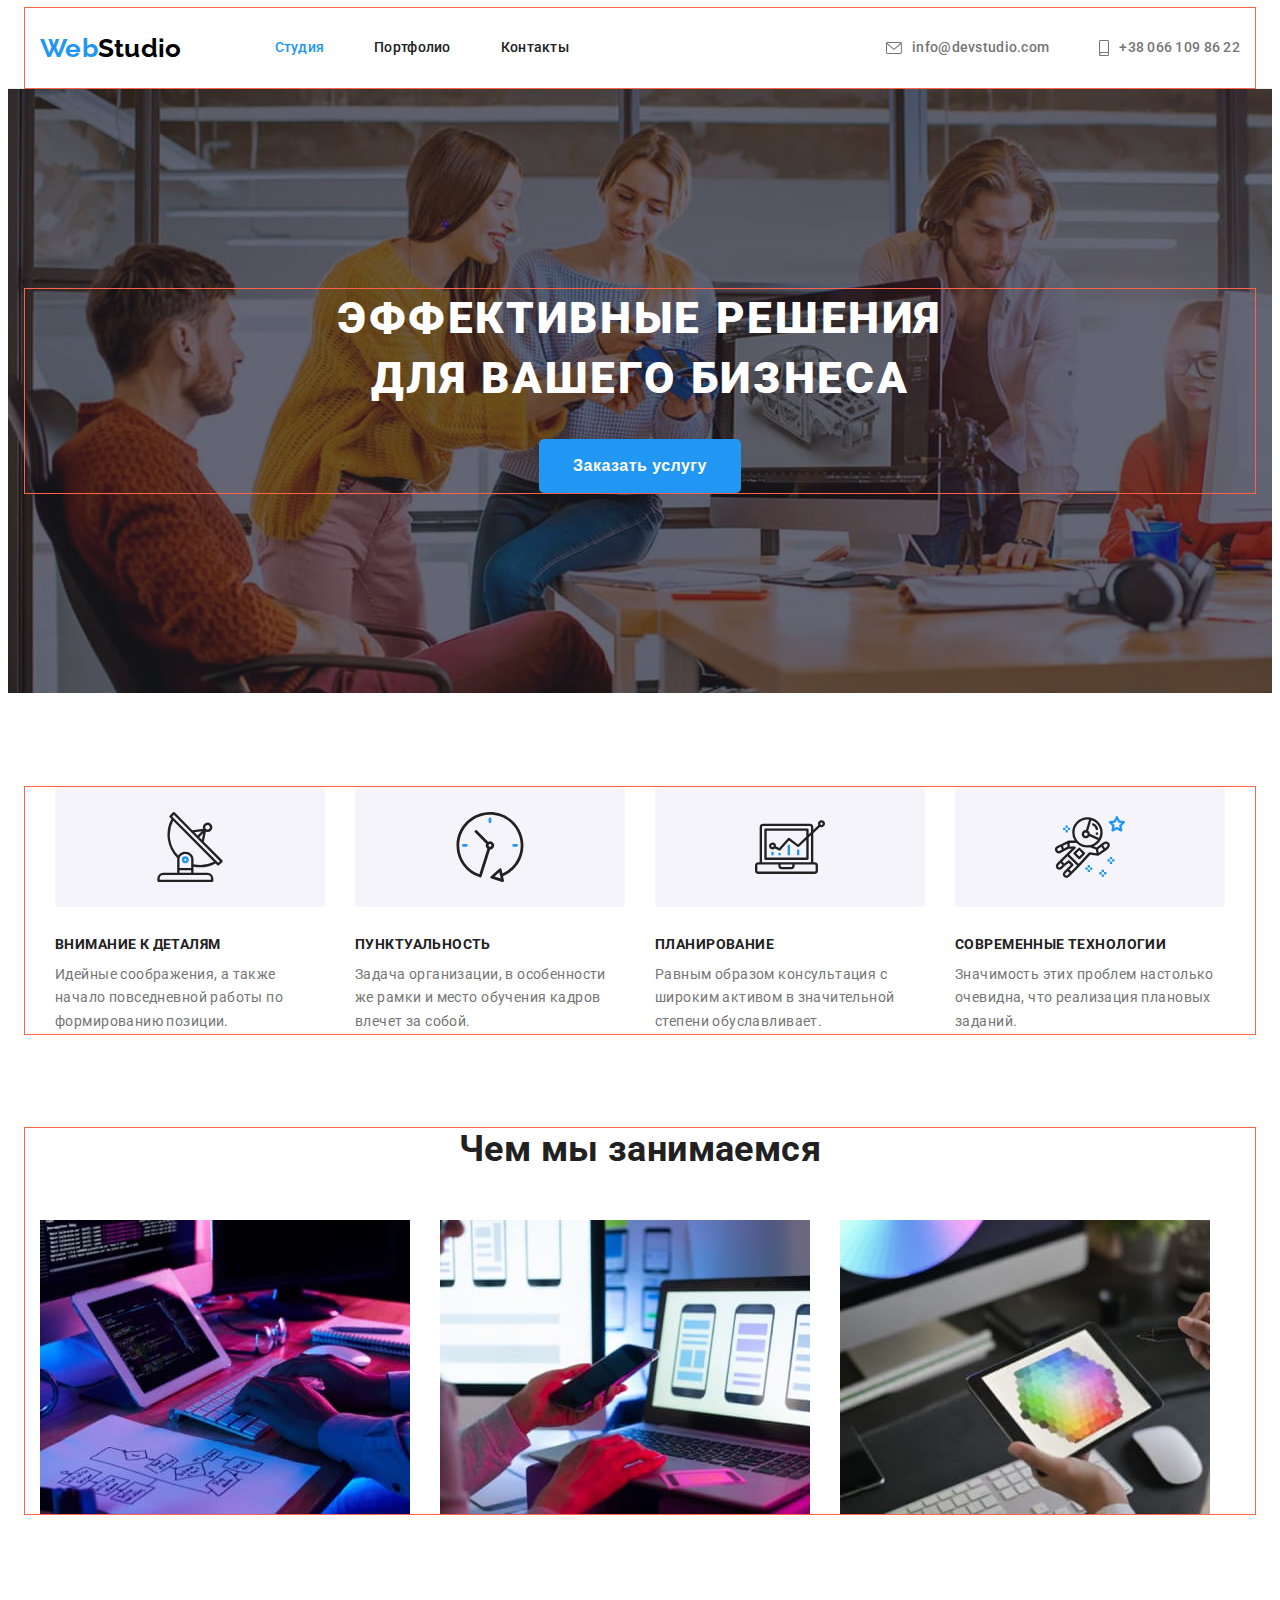
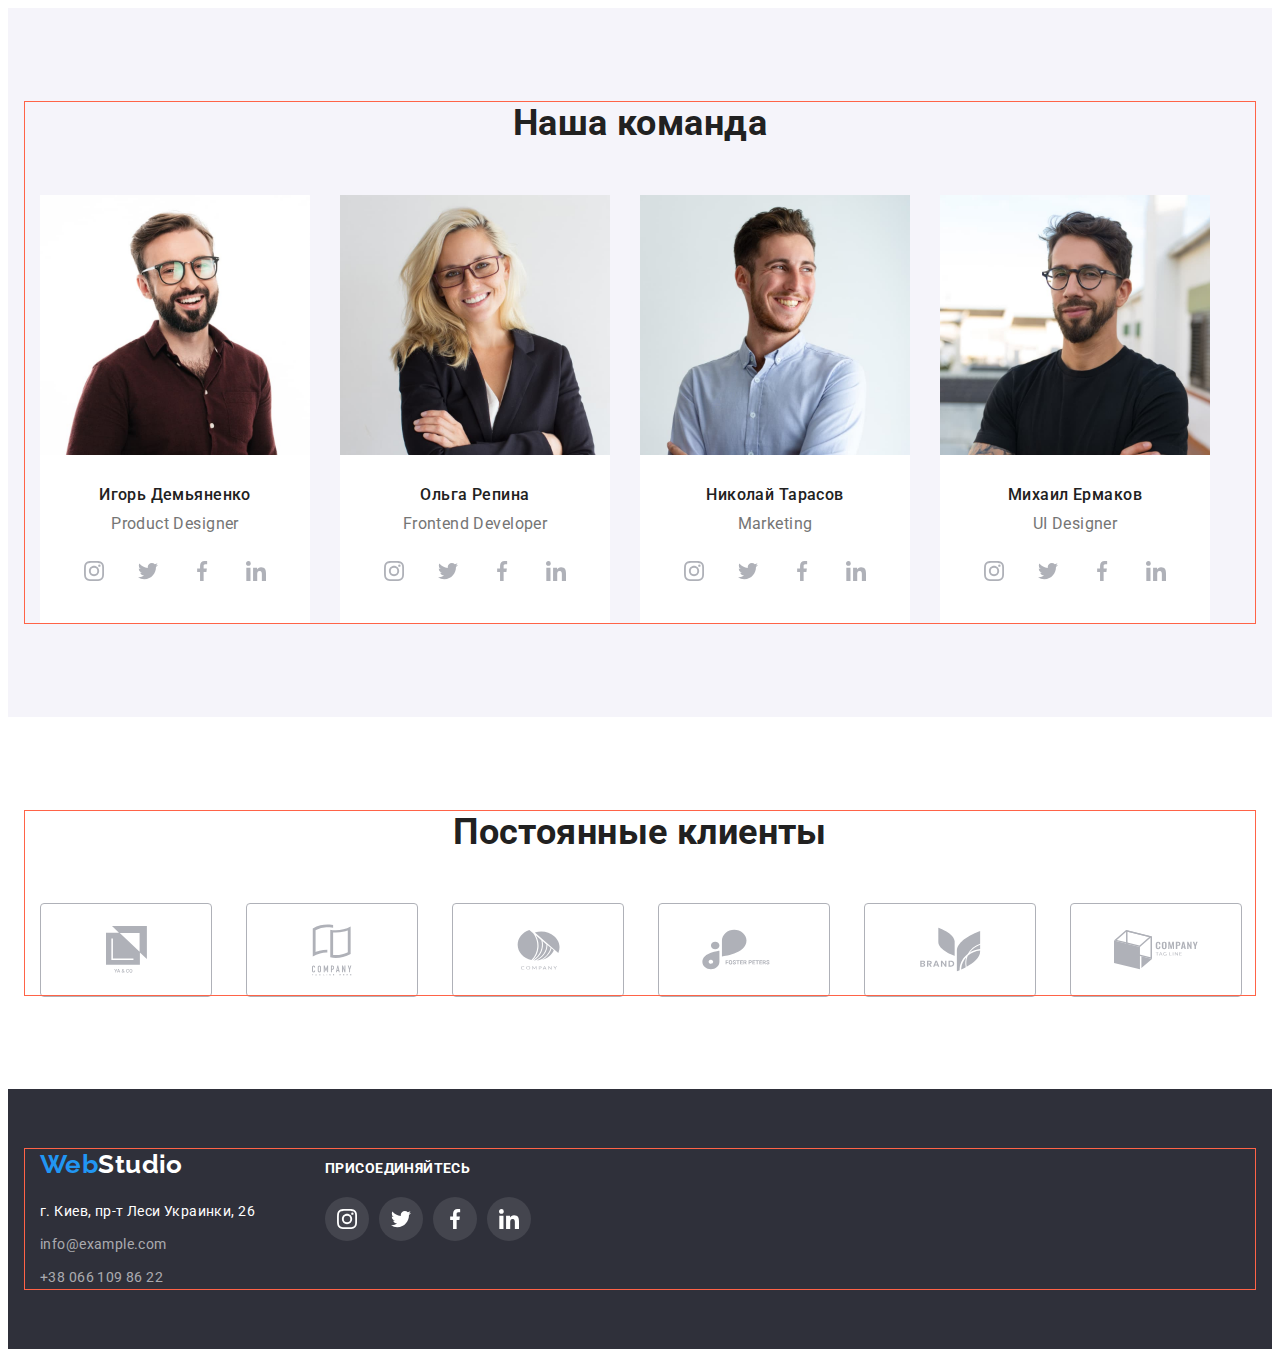
==== commit 7cb12e5e: "update" ====
--- a/index.html
+++ b/index.html
@@ -38,7 +38,7 @@
         <div class="nav-menu contact-menu">
           <ul class="list group">
             <li class="contact-info">
-              <a href="mailto:info@devstudio.com" class="contacts envelope">
+              <a href="mailto:info@devstudio.com" class="contacts">
                 <svg class="contact-icon" height="12" width="16">
                   <use href="./images/icons.svg#icon-envelope"></use>
                 </svg>
@@ -46,11 +46,11 @@
               </a>
             </li>
             <li class="contact-info">
-              <a href="tel:+380961111111" class="contacts">
+              <a href="tel:+380661098622" class="contacts">
                 <svg class="contact-icon" height="16" width="10">
                   <use href="./images/icons.svg#icon-smartphone"></use>
                 </svg>
-                +38 096 111 11 11
+                +38 066 109 86 22
               </a>
             </li>
           </ul>
@@ -375,13 +375,13 @@
                 <a href="mailto:info@example.com" class="footer link">info@example.com</a>
               </li>
               <li class="address-bottom">
-                <a href="tel:+380991111111" class="footer link">+38 099 111 11 11</a>
+                <a href="tel:+380661098622" class="footer link">+38 066 109 86 22</a>
               </li>
             </ul>
           </address>
         </div>
         <div class="join-us-section">
-          <h2 class="text">присоединяйтесь</h2>
+          <p class="text">присоединяйтесь</p>
           <ul class="list join-us-links">
             <li class="social-bar">
               <a class="items" href="#"
--- a/css/styles.css
+++ b/css/styles.css
@@ -157,7 +157,7 @@
   line-height: 1.19;
   text-align: center;
   margin: 0;
-  /* margin-bottom: 30px; */
+  margin-bottom: 16px;
 }
 
 /* Header line */
@@ -210,9 +210,11 @@
   color: var(--secondary-text-color);
   fill: var(--secondary-text-color);
   text-decoration: none;
-  text-align: center;
+
+  align-items: center;
+  justify-content: center;
   padding: 32px 0px;
-  display: block;
+  display: flex;
 }
 
 .contacts.envelope {
@@ -238,6 +240,8 @@
 
 .group {
   display: flex;
+  align-items: center;
+  justify-content: center;
 }
 
 .group .contact-info {
@@ -260,13 +264,15 @@
 /* Hero */
 
 .hero {
+  max-width: 1600px;
   background-color: #2f303a;
   text-align: center;
   letter-spacing: 0.06em;
   background-image: linear-gradient(to right, var(--hero-gradient), var(--hero-gradient)),
     url(../images/Image.jpg);
   background-repeat: no-repeat;
-  background-size: 1600px;
+  background-size: cover;
+  margin: 0 auto;
 }
 
 .hero-title {
@@ -305,10 +311,13 @@
   width: 270px;
   height: 120px;
   margin-bottom: 30px;
+  display: flex;
+  justify-content: center;
+  justify-items: center;
+  align-items: center;
 }
 
 .features-icon > .features-item {
-  margin: 25px 100px;
 }
 
 .list .title {
@@ -327,7 +336,6 @@
 }
 
 .list.social-links {
-  padding-top: 16px;
   display: flex;
   justify-content: center;
   justify-items: center;
@@ -404,34 +412,33 @@
 
 .clients {
   display: flex;
+  justify-content: space-between;
+  justify-items: center;
+  align-items: center;
 }
 
 .partners {
-  display: flex;
+  display: block;
   width: 170px;
   height: 92px;
+}
+
+.partners:last-child {
+  margin-right: 0;
+}
+
+.partners > .company-logo {
+  display: flex;
+  width: 170px;
+  height: 92px;
   justify-content: center;
   justify-items: center;
   align-items: center;
+  fill: var(--primary-icon-color);
   border: 1px solid var(--primary-icon-color);
   border-radius: 4px;
-  margin-right: 30px;
-  fill: var(--primary-icon-color);
-}
-
-.partners:last-child {
-  margin-right: 0;
-}
-
-.partners > .company-logo {
-  display: flex;
-  width: 170px;
-  height: 92px;
-  justify-content: center;
-  justify-items: center;
-  align-items: center;
-  padding: 16px 32px;
-  fill: var(--primary-icon-color);
+  /* margin-right: 30px; */
+  outline: transparent;
 }
 
 .partners:hover,
@@ -465,6 +472,13 @@
   cursor: pointer;
 }
 
+.button.select {
+  color: var(--butons-text-color);
+  background-color: var(--accent-color);
+  box-shadow: 0px 3px 1px rgba(0, 0, 0, 0.1), 0px 1px 2px rgba(0, 0, 0, 0.08),
+    0px 2px 2px rgba(0, 0, 0, 0.12);
+}
+
 .button:hover,
 .button:focus {
   color: var(--butons-text-color);
@@ -503,10 +517,13 @@
 
 .footer > .content {
   display: flex;
+  align-items: baseline;
 }
 
 .join-us-section {
   margin-left: 70px;
+  display: flex;
+  flex-direction: column;
 }
 
 .join-us-section > .text {
@@ -518,10 +535,8 @@
   letter-spacing: 0.03em;
   text-transform: uppercase;
   color: var(--primary-white-color);
-
-  padding-top: 15px;
-  padding-bottom: 20px;
   margin: 0;
+  margin-bottom: 20px;
 }
 
 .join-us-links {
@@ -615,7 +630,14 @@
   margin: 15px;
 }
 
-.portfolio-item:hover {
+.portfolio-link {
+  display: block;
+  text-decoration: none;
+  color: var(--primary-text-color);
+}
+
+.portfolio-link:hover,
+.portfolio-link:focus {
   box-shadow: 0px 1px 1px rgba(0, 0, 0, 0.12), 0px 4px 4px rgba(0, 0, 0, 0.06),
     1px 4px 6px rgba(0, 0, 0, 0.16);
 }
